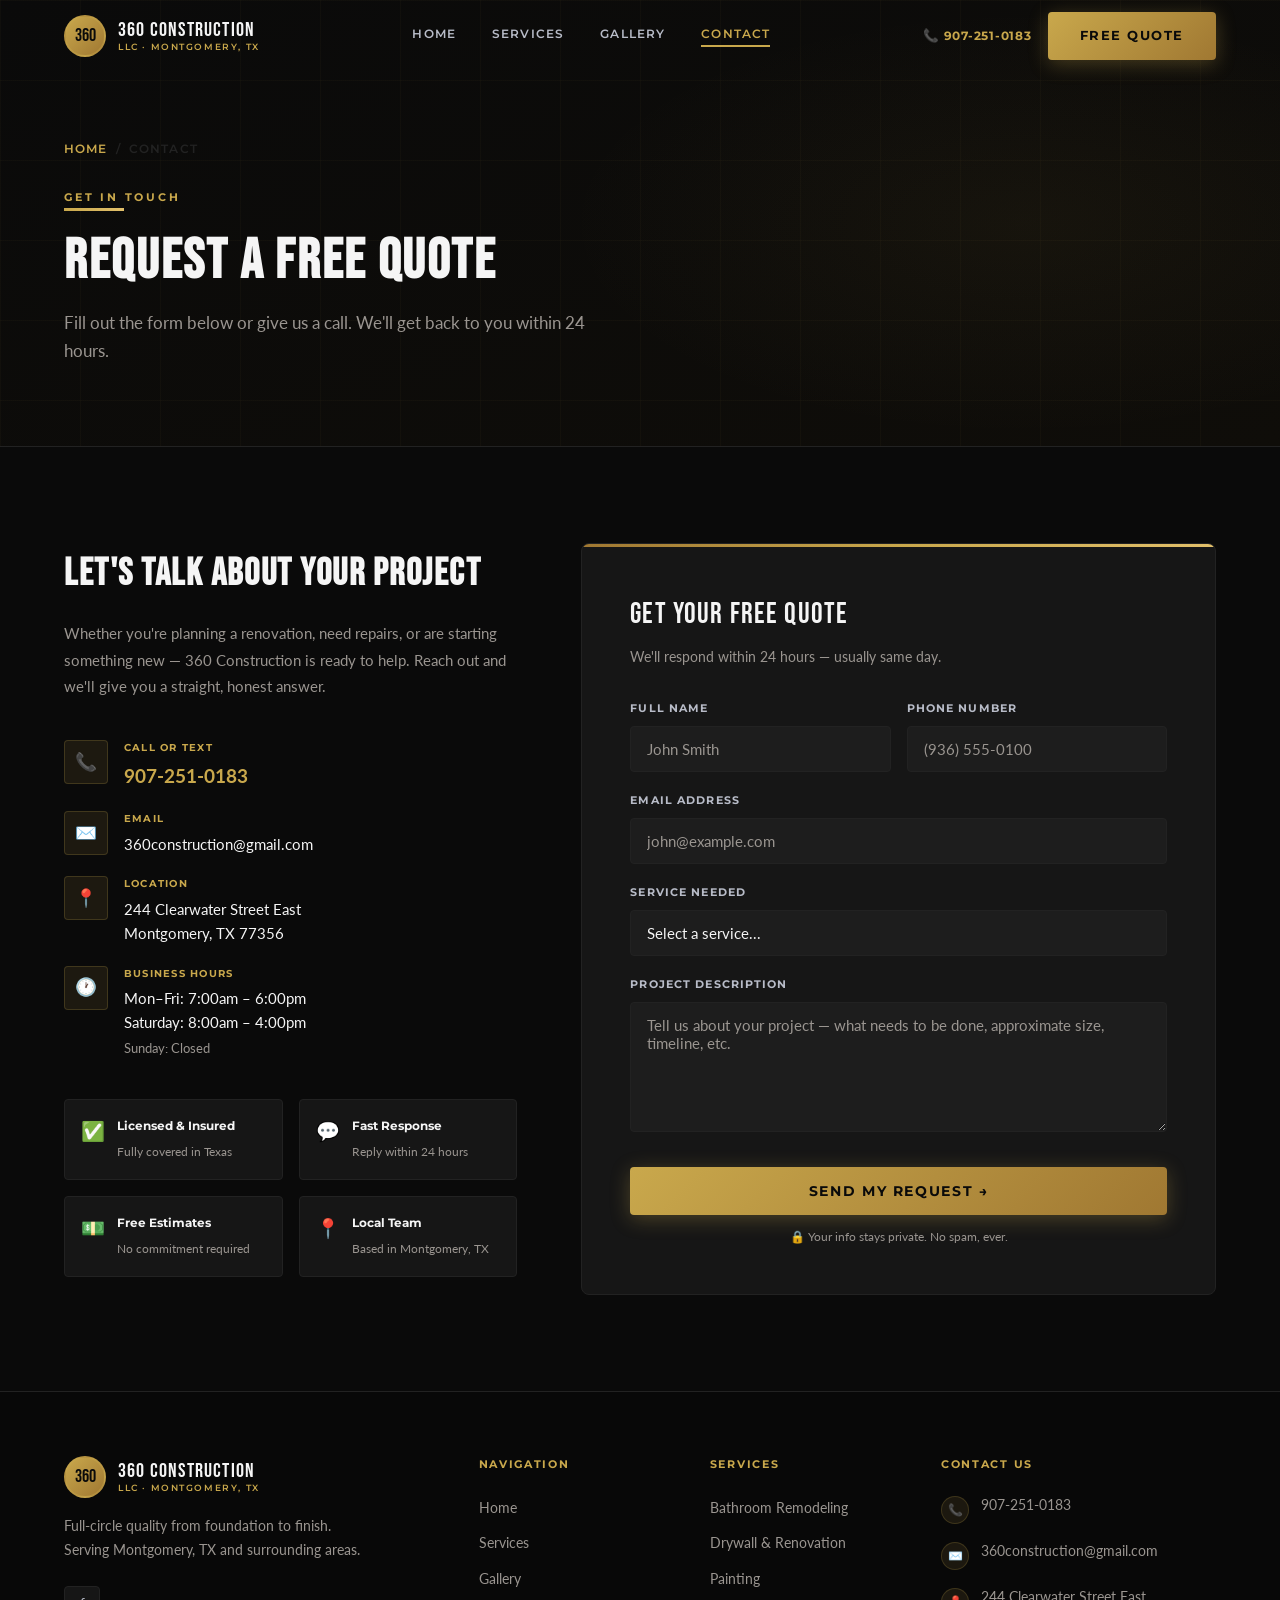
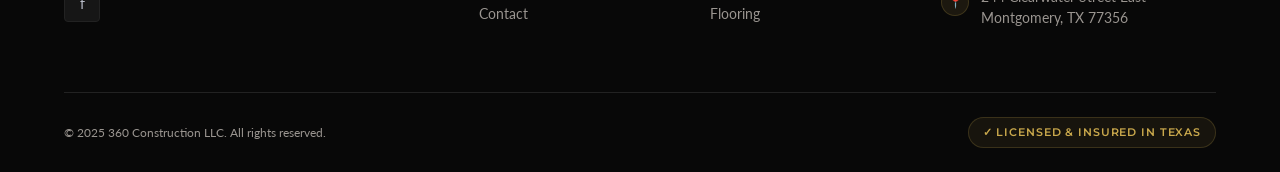
==== pages/contact.html @ 2703b0d5 "initial commit" ====
<!DOCTYPE html>
<html lang="en">
<head>
  <meta charset="UTF-8" />
  <meta name="viewport" content="width=device-width, initial-scale=1.0" />
  <title>Contact | 360 Construction LLC — Free Quote Montgomery, TX</title>
  <meta name="description" content="Get a free estimate from 360 Construction LLC. Call 907-251-0183 or submit a request online." />
  <link rel="stylesheet" href="../assets/css/styles.css" />
  <style>
    .contact-trust-grid {
      display: grid;
      grid-template-columns: repeat(2, 1fr);
      gap: 16px;
      margin-top: 40px;
    }
    .contact-trust-item {
      display: flex;
      align-items: flex-start;
      gap: 12px;
      background: var(--black-card);
      border: 1px solid var(--black-border);
      border-radius: var(--radius);
      padding: 16px;
    }
    .cti-icon { font-size: 1.2rem; flex-shrink: 0; }
    .cti-text strong {
      display: block;
      font-family: var(--font-heading);
      font-size: 0.75rem;
      font-weight: 700;
      color: var(--white);
      margin-bottom: 2px;
    }
    .cti-text span { font-size: 0.78rem; color: var(--text-muted); }
    @media (max-width: 600px) {
      .contact-trust-grid { grid-template-columns: 1fr; }
    }
  </style>
</head>
<body>

  <nav id="navbar">
    <div class="nav-inner">
      <a href="../index.html" class="nav-logo">
        <div class="logo-mark">360</div>
        <div class="logo-text">
          <span class="logo-name">360 Construction</span>
          <span class="logo-sub">LLC · Montgomery, TX</span>
        </div>
      </a>
      <div class="nav-links">
        <a href="../index.html">Home</a>
        <a href="services.html">Services</a>
        <a href="gallery.html">Gallery</a>
        <a href="contact.html" class="active">Contact</a>
      </div>
      <div class="nav-cta">
        <a href="tel:9072510183" class="nav-phone">📞 907-251-0183</a>
        <a href="contact.html" class="btn btn-primary">Free Quote</a>
      </div>
      <button class="hamburger" id="hamburger" aria-label="Menu" aria-expanded="false">
        <span></span><span></span><span></span>
      </button>
    </div>
  </nav>

  <div class="mobile-menu" id="mobile-menu">
    <a href="../index.html">Home</a>
    <a href="services.html">Services</a>
    <a href="gallery.html">Gallery</a>
    <a href="contact.html">Contact</a>
    <a href="tel:9072510183" class="btn btn-primary">📞 Call 907-251-0183</a>
    <a href="contact.html" class="btn btn-outline">Get a Free Quote</a>
  </div>

  <section class="page-hero">
    <div class="container">
      <div class="breadcrumb">
        <a href="../index.html">Home</a>
        <span>/</span>
        <span>Contact</span>
      </div>
      <span class="section-label">Get in Touch</span>
      <span class="accent-line"></span>
      <h1 class="section-title">Request a Free Quote</h1>
      <p class="section-subtitle">Fill out the form below or give us a call. We'll get back to you within 24 hours.</p>
    </div>
  </section>

  <section class="contact-section section-pad">
    <div class="container">
      <div class="contact-layout">

        <div class="contact-info fade-up">
          <h2>Let's Talk About Your Project</h2>
          <p>Whether you're planning a renovation, need repairs, or are starting something new — 360 Construction is ready to help. Reach out and we'll give you a straight, honest answer.</p>

          <div class="contact-details">
            <div class="contact-detail">
              <div class="cd-icon">📞</div>
              <div>
                <div class="cd-label">Call or Text</div>
                <div class="cd-value">
                  <a href="tel:9072510183" style="font-size:1.2rem; font-weight:700; color: var(--gold);">907-251-0183</a>
                </div>
              </div>
            </div>
            <div class="contact-detail">
              <div class="cd-icon">✉️</div>
              <div>
                <div class="cd-label">Email</div>
                <div class="cd-value">
                  <a href="mailto:360construction@gmail.com">360construction@gmail.com</a>
                </div>
              </div>
            </div>
            <div class="contact-detail">
              <div class="cd-icon">📍</div>
              <div>
                <div class="cd-label">Location</div>
                <div class="cd-value">244 Clearwater Street East<br>Montgomery, TX 77356</div>
              </div>
            </div>
            <div class="contact-detail">
              <div class="cd-icon">🕐</div>
              <div>
                <div class="cd-label">Business Hours</div>
                <div class="cd-value">
                  Mon–Fri: 7:00am – 6:00pm<br>
                  Saturday: 8:00am – 4:00pm<br>
                  <span style="color: var(--text-muted); font-size: 0.82rem;">Sunday: Closed</span>
                </div>
              </div>
            </div>
          </div>

          <div class="contact-trust-grid">
            <div class="contact-trust-item">
              <div class="cti-icon">✅</div>
              <div class="cti-text">
                <strong>Licensed &amp; Insured</strong>
                <span>Fully covered in Texas</span>
              </div>
            </div>
            <div class="contact-trust-item">
              <div class="cti-icon">💬</div>
              <div class="cti-text">
                <strong>Fast Response</strong>
                <span>Reply within 24 hours</span>
              </div>
            </div>
            <div class="contact-trust-item">
              <div class="cti-icon">💵</div>
              <div class="cti-text">
                <strong>Free Estimates</strong>
                <span>No commitment required</span>
              </div>
            </div>
            <div class="contact-trust-item">
              <div class="cti-icon">📍</div>
              <div class="cti-text">
                <strong>Local Team</strong>
                <span>Based in Montgomery, TX</span>
              </div>
            </div>
          </div>
        </div>

        <div class="contact-form-wrap fade-up">
          <div id="form-success" class="form-success">
            <div class="success-icon">✅</div>
            <h3>Message Received!</h3>
            <p>Thanks for reaching out. We will get back to you within 24 hours.</p>
            <div style="margin-top: 24px;">
              <a href="tel:9072510183" class="btn btn-primary">📞 Call Us Now</a>
            </div>
          </div>

          <form id="contact-form" novalidate>
            <input type="hidden" name="source" value="website" />
            <div class="form-title">Get Your Free Quote</div>
            <div class="form-subtitle">We'll respond within 24 hours — usually same day.</div>

            <div class="form-row">
              <div class="form-group">
                <label for="name">Full Name</label>
                <input type="text" id="name" name="name" placeholder="John Smith" required />
              </div>
              <div class="form-group">
                <label for="phone">Phone Number</label>
                <input type="tel" id="phone" name="phone" placeholder="(936) 555-0100" required />
              </div>
            </div>

            <div class="form-group">
              <label for="email">Email Address</label>
              <input type="email" id="email" name="email" placeholder="john@example.com" />
            </div>

            <div class="form-group">
              <label for="service">Service Needed</label>
              <select id="service" name="service" required>
                <option value="" disabled selected>Select a service...</option>
                <option value="Bathroom Remodeling">Bathroom Remodeling</option>
                <option value="Drywall & Renovation">Drywall &amp; Renovation</option>
                <option value="Painting">Painting</option>
                <option value="Flooring">Flooring</option>
                <option value="General Contracting">General Contracting</option>
                <option value="Other">Other / Not Sure</option>
              </select>
            </div>

            <div class="form-group">
              <label for="message">Project Description</label>
              <textarea id="message" name="message" placeholder="Tell us about your project — what needs to be done, approximate size, timeline, etc." required></textarea>
            </div>

            <button type="submit" class="btn btn-primary form-submit">
              Send My Request →
            </button>
            <div class="form-note">🔒 Your info stays private. No spam, ever.</div>
          </form>
        </div>

      </div>
    </div>
  </section>

  <footer>
    <div class="container">
      <div class="footer-grid">
        <div class="footer-brand">
          <a href="../index.html" class="nav-logo">
            <div class="logo-mark">360</div>
            <div class="logo-text">
              <span class="logo-name">360 Construction</span>
              <span class="logo-sub">LLC · Montgomery, TX</span>
            </div>
          </a>
          <p>Full-circle quality from foundation to finish. Serving Montgomery, TX and surrounding areas.</p>
          <div class="footer-social">
            <a href="https://facebook.com/360constructionllc" class="social-link" aria-label="Facebook" target="_blank" rel="noopener">f</a>
          </div>
        </div>
        <div class="footer-col">
          <h4>Navigation</h4>
          <ul>
            <li><a href="../index.html">Home</a></li>
            <li><a href="services.html">Services</a></li>
            <li><a href="gallery.html">Gallery</a></li>
            <li><a href="contact.html">Contact</a></li>
          </ul>
        </div>
        <div class="footer-col">
          <h4>Services</h4>
          <ul>
            <li><a href="services.html">Bathroom Remodeling</a></li>
            <li><a href="services.html">Drywall &amp; Renovation</a></li>
            <li><a href="services.html">Painting</a></li>
            <li><a href="services.html">Flooring</a></li>
          </ul>
        </div>
        <div class="footer-col">
          <h4>Contact Us</h4>
          <div class="footer-contact-item">
            <div class="fc-icon">📞</div>
            <a href="tel:9072510183">907-251-0183</a>
          </div>
          <div class="footer-contact-item">
            <div class="fc-icon">✉️</div>
            <a href="mailto:360construction@gmail.com">360construction@gmail.com</a>
          </div>
          <div class="footer-contact-item">
            <div class="fc-icon">📍</div>
            <span>244 Clearwater Street East<br>Montgomery, TX 77356</span>
          </div>
        </div>
      </div>
      <div class="footer-bottom">
        <p>© 2025 360 Construction LLC. All rights reserved.</p>
        <div class="footer-badge">✓ Licensed &amp; Insured in Texas</div>
      </div>
    </div>
  </footer>

  <script src="../assets/js/script.js"></script>
</body>
</html>
---- assets/css/styles.css ----
/* ============================================================
   360 CONSTRUCTION LLC — STYLESHEET
   Theme: Black | Gold | Silver | Premium Contractor
   ============================================================ */

@import url('https://fonts.googleapis.com/css2?family=Bebas+Neue&family=Montserrat:wght@300;400;500;600;700;800&family=Lato:wght@300;400;700&display=swap');

/* ── CSS Variables ─────────────────────────────────────────── */
:root {
  --black:       #0a0a0a;
  --black-soft:  #111111;
  --black-card:  #161616;
  --black-border:#222222;
  --gold:        #C9A84C;
  --gold-light:  #E2C06B;
  --gold-dark:   #A07832;
  --silver:      #B8BCC8;
  --silver-light:#D8DCE8;
  --silver-dark: #8A8E9A;
  --white:       #F5F5F5;
  --text-primary:#F0EDE8;
  --text-muted:  #9A9590;

  --font-display: 'Bebas Neue', sans-serif;
  --font-heading: 'Montserrat', sans-serif;
  --font-body:    'Lato', sans-serif;

  --radius:      4px;
  --radius-lg:   8px;
  --shadow-gold: 0 0 30px rgba(201,168,76,0.15);
  --transition:  0.3s ease;
  --max-width:   1200px;
}

/* ── Reset & Base ───────────────────────────────────────────── */
*, *::before, *::after { box-sizing: border-box; margin: 0; padding: 0; }

html { scroll-behavior: smooth; font-size: 16px; }

body {
  background: var(--black);
  color: var(--text-primary);
  font-family: var(--font-body);
  line-height: 1.6;
  overflow-x: hidden;
}

img { max-width: 100%; height: auto; display: block; }
a { color: var(--gold); text-decoration: none; transition: color var(--transition); }
a:hover { color: var(--gold-light); }
ul { list-style: none; }

.container {
  max-width: var(--max-width);
  margin: 0 auto;
  padding: 0 24px;
}

/* ── Gold Accent Line ───────────────────────────────────────── */
.accent-line {
  display: block;
  width: 60px;
  height: 3px;
  background: linear-gradient(90deg, var(--gold), var(--gold-light));
  margin-bottom: 20px;
}
.accent-line.center { margin-left: auto; margin-right: auto; }

/* ── Section Titles ─────────────────────────────────────────── */
.section-label {
  font-family: var(--font-heading);
  font-size: 0.7rem;
  font-weight: 700;
  letter-spacing: 0.25em;
  text-transform: uppercase;
  color: var(--gold);
  margin-bottom: 12px;
}

.section-title {
  font-family: var(--font-display);
  font-size: clamp(2rem, 5vw, 3.5rem);
  letter-spacing: 0.04em;
  line-height: 1.1;
  color: var(--white);
  margin-bottom: 16px;
}

.section-subtitle {
  font-family: var(--font-body);
  font-size: 1.05rem;
  color: var(--text-muted);
  max-width: 560px;
  line-height: 1.7;
}

.section-header {
  margin-bottom: 56px;
}
.section-header.centered { text-align: center; }
.section-header.centered .accent-line { margin-left: auto; margin-right: auto; }
.section-header.centered .section-subtitle { margin: 0 auto; }

/* ── Buttons ────────────────────────────────────────────────── */
.btn {
  display: inline-flex;
  align-items: center;
  gap: 8px;
  font-family: var(--font-heading);
  font-size: 0.8rem;
  font-weight: 700;
  letter-spacing: 0.12em;
  text-transform: uppercase;
  padding: 14px 32px;
  border: none;
  border-radius: var(--radius);
  cursor: pointer;
  transition: all var(--transition);
  white-space: nowrap;
}

.btn-primary {
  background: linear-gradient(135deg, var(--gold), var(--gold-dark));
  color: var(--black);
  box-shadow: 0 4px 20px rgba(201,168,76,0.3);
}
.btn-primary:hover {
  background: linear-gradient(135deg, var(--gold-light), var(--gold));
  color: var(--black);
  transform: translateY(-2px);
  box-shadow: 0 8px 30px rgba(201,168,76,0.45);
}

.btn-outline {
  background: transparent;
  color: var(--white);
  border: 1px solid rgba(255,255,255,0.25);
}
.btn-outline:hover {
  border-color: var(--gold);
  color: var(--gold);
  background: rgba(201,168,76,0.05);
}

.btn-ghost {
  background: transparent;
  color: var(--gold);
  border: 1px solid var(--gold);
  padding: 12px 28px;
}
.btn-ghost:hover {
  background: var(--gold);
  color: var(--black);
}

/* ── Navigation ─────────────────────────────────────────────── */
#navbar {
  position: fixed;
  top: 0; left: 0; right: 0;
  z-index: 1000;
  padding: 0;
  transition: background var(--transition), box-shadow var(--transition);
}

#navbar.scrolled {
  background: rgba(10,10,10,0.97);
  box-shadow: 0 2px 30px rgba(0,0,0,0.6);
  backdrop-filter: blur(10px);
}

.nav-inner {
  max-width: var(--max-width);
  margin: 0 auto;
  padding: 0 24px;
  height: 72px;
  display: flex;
  align-items: center;
  justify-content: space-between;
}

.nav-logo {
  display: flex;
  align-items: center;
  gap: 12px;
  text-decoration: none;
}

.logo-mark {
  width: 42px;
  height: 42px;
  border-radius: 50%;
  background: linear-gradient(135deg, var(--gold), var(--gold-dark));
  display: flex;
  align-items: center;
  justify-content: center;
  font-family: var(--font-display);
  font-size: 1.1rem;
  color: var(--black);
  letter-spacing: 0;
  flex-shrink: 0;
  border: 2px solid rgba(201,168,76,0.4);
}

.logo-text {
  display: flex;
  flex-direction: column;
  line-height: 1;
}

.logo-name {
  font-family: var(--font-display);
  font-size: 1.25rem;
  letter-spacing: 0.06em;
  color: var(--white);
}

.logo-sub {
  font-family: var(--font-heading);
  font-size: 0.55rem;
  font-weight: 600;
  letter-spacing: 0.18em;
  text-transform: uppercase;
  color: var(--gold);
  margin-top: 3px;
}

.nav-links {
  display: flex;
  align-items: center;
  gap: 36px;
}

.nav-links a {
  font-family: var(--font-heading);
  font-size: 0.72rem;
  font-weight: 600;
  letter-spacing: 0.1em;
  text-transform: uppercase;
  color: var(--silver);
  transition: color var(--transition);
  position: relative;
  padding-bottom: 4px;
}

.nav-links a::after {
  content: '';
  position: absolute;
  bottom: 0; left: 0;
  width: 0; height: 2px;
  background: var(--gold);
  transition: width var(--transition);
}

.nav-links a:hover,
.nav-links a.active {
  color: var(--gold);
}
.nav-links a:hover::after,
.nav-links a.active::after {
  width: 100%;
}

.nav-cta {
  display: flex;
  align-items: center;
  gap: 16px;
}

.nav-phone {
  font-family: var(--font-heading);
  font-size: 0.78rem;
  font-weight: 700;
  letter-spacing: 0.06em;
  color: var(--gold);
  display: flex;
  align-items: center;
  gap: 6px;
}

.hamburger {
  display: none;
  flex-direction: column;
  gap: 5px;
  cursor: pointer;
  padding: 8px;
  background: none;
  border: none;
}

.hamburger span {
  display: block;
  width: 24px;
  height: 2px;
  background: var(--white);
  transition: all var(--transition);
}

.mobile-menu {
  display: none;
  position: fixed;
  top: 72px; left: 0; right: 0;
  background: rgba(10,10,10,0.98);
  backdrop-filter: blur(20px);
  padding: 32px 24px;
  border-top: 1px solid var(--black-border);
  border-bottom: 1px solid var(--gold-dark);
  z-index: 999;
  flex-direction: column;
  gap: 24px;
}

.mobile-menu.open { display: flex; }

.mobile-menu a {
  font-family: var(--font-heading);
  font-size: 1rem;
  font-weight: 600;
  letter-spacing: 0.1em;
  text-transform: uppercase;
  color: var(--white);
  padding: 12px 0;
  border-bottom: 1px solid var(--black-border);
}

.mobile-menu a:hover { color: var(--gold); }

.mobile-menu .btn { width: 100%; justify-content: center; }

/* ── Hero ───────────────────────────────────────────────────── */
.hero {
  position: relative;
  min-height: 100vh;
  display: flex;
  align-items: center;
  overflow: hidden;
  background: var(--black);
}

.hero-bg {
  position: absolute;
  inset: 0;
  background:
    radial-gradient(ellipse 80% 60% at 70% 50%, rgba(201,168,76,0.06) 0%, transparent 60%),
    radial-gradient(ellipse 50% 80% at 0% 100%, rgba(184,188,200,0.04) 0%, transparent 50%),
    linear-gradient(160deg, #0a0a0a 0%, #111111 40%, #0e0c09 100%);
}

.hero-grid {
  position: absolute;
  inset: 0;
  background-image:
    linear-gradient(rgba(201,168,76,0.04) 1px, transparent 1px),
    linear-gradient(90deg, rgba(201,168,76,0.04) 1px, transparent 1px);
  background-size: 60px 60px;
  mask-image: radial-gradient(ellipse 80% 80% at 50% 50%, black 40%, transparent 100%);
}

.hero-content {
  position: relative;
  z-index: 2;
  max-width: var(--max-width);
  margin: 0 auto;
  padding: 120px 24px 80px;
  display: grid;
  grid-template-columns: 1fr 1fr;
  gap: 64px;
  align-items: center;
}

.hero-left { max-width: 600px; }

.hero-badge {
  display: inline-flex;
  align-items: center;
  gap: 8px;
  background: rgba(201,168,76,0.1);
  border: 1px solid rgba(201,168,76,0.3);
  border-radius: 100px;
  padding: 6px 16px;
  margin-bottom: 28px;
}

.hero-badge span {
  font-family: var(--font-heading);
  font-size: 0.68rem;
  font-weight: 700;
  letter-spacing: 0.15em;
  text-transform: uppercase;
  color: var(--gold);
}

.hero-badge .dot {
  width: 6px; height: 6px;
  border-radius: 50%;
  background: var(--gold);
  animation: pulse 2s infinite;
}

@keyframes pulse {
  0%, 100% { opacity: 1; transform: scale(1); }
  50%       { opacity: 0.5; transform: scale(0.8); }
}

.hero-headline {
  font-family: var(--font-display);
  font-size: clamp(3rem, 7vw, 5.5rem);
  line-height: 0.95;
  letter-spacing: 0.03em;
  color: var(--white);
  margin-bottom: 24px;
}

.hero-headline .gold { color: var(--gold); }
.hero-headline .outline {
  -webkit-text-stroke: 1px var(--silver-dark);
  color: transparent;
}

.hero-desc {
  font-size: 1.05rem;
  color: var(--text-muted);
  line-height: 1.75;
  margin-bottom: 40px;
  max-width: 480px;
}

.hero-actions {
  display: flex;
  gap: 16px;
  flex-wrap: wrap;
  margin-bottom: 56px;
}

.hero-stats {
  display: grid;
  grid-template-columns: repeat(3, 1fr);
  gap: 0;
  border: 1px solid var(--black-border);
  border-radius: var(--radius-lg);
  overflow: hidden;
}

.stat-item {
  padding: 20px 16px;
  text-align: center;
  border-right: 1px solid var(--black-border);
}
.stat-item:last-child { border-right: none; }

.stat-number {
  font-family: var(--font-display);
  font-size: 2rem;
  letter-spacing: 0.04em;
  color: var(--gold);
  line-height: 1;
}

.stat-label {
  font-family: var(--font-heading);
  font-size: 0.62rem;
  font-weight: 600;
  letter-spacing: 0.1em;
  text-transform: uppercase;
  color: var(--silver-dark);
  margin-top: 6px;
}

/* Hero right side — trust card */
.hero-right {
  display: flex;
  flex-direction: column;
  gap: 16px;
  animation: fadeInRight 0.9s ease 0.3s both;
}

@keyframes fadeInRight {
  from { opacity: 0; transform: translateX(30px); }
  to   { opacity: 1; transform: translateX(0); }
}

.trust-card {
  background: var(--black-card);
  border: 1px solid var(--black-border);
  border-radius: var(--radius-lg);
  padding: 32px;
  position: relative;
  overflow: hidden;
}

.trust-card::before {
  content: '';
  position: absolute;
  top: 0; left: 0; right: 0;
  height: 3px;
  background: linear-gradient(90deg, var(--gold-dark), var(--gold), var(--gold-light));
}

.trust-card-title {
  font-family: var(--font-display);
  font-size: 1.4rem;
  letter-spacing: 0.06em;
  color: var(--white);
  margin-bottom: 8px;
}

.trust-card-sub {
  font-size: 0.85rem;
  color: var(--text-muted);
  margin-bottom: 24px;
}

.trust-features {
  display: flex;
  flex-direction: column;
  gap: 14px;
}

.trust-feature {
  display: flex;
  align-items: center;
  gap: 12px;
  font-size: 0.9rem;
  color: var(--silver-light);
}

.trust-icon {
  width: 32px; height: 32px;
  border-radius: 50%;
  background: rgba(201,168,76,0.12);
  border: 1px solid rgba(201,168,76,0.25);
  display: flex;
  align-items: center;
  justify-content: center;
  font-size: 0.85rem;
  flex-shrink: 0;
}

.cta-card {
  background: linear-gradient(135deg, rgba(201,168,76,0.12), rgba(160,120,50,0.06));
  border: 1px solid rgba(201,168,76,0.3);
  border-radius: var(--radius-lg);
  padding: 28px 32px;
  display: flex;
  align-items: center;
  justify-content: space-between;
  gap: 16px;
}

.cta-card-text strong {
  font-family: var(--font-heading);
  font-size: 1rem;
  font-weight: 700;
  color: var(--white);
  display: block;
}

.cta-card-text span {
  font-size: 0.8rem;
  color: var(--text-muted);
}

.phone-link {
  font-family: var(--font-display);
  font-size: 1.6rem;
  letter-spacing: 0.04em;
  color: var(--gold);
  white-space: nowrap;
}

.phone-link:hover { color: var(--gold-light); }

/* ── Section Padding ─────────────────────────────────────────── */
.section-pad { padding: 96px 0; }
.section-pad-sm { padding: 64px 0; }

/* ── Services Section (Homepage) ─────────────────────────────── */
.services-preview {
  background: var(--black-soft);
}

.services-grid {
  display: grid;
  grid-template-columns: repeat(3, 1fr);
  gap: 2px;
}

.service-card {
  background: var(--black-card);
  padding: 36px 28px;
  border: 1px solid var(--black-border);
  transition: all var(--transition);
  position: relative;
  overflow: hidden;
}

.service-card::after {
  content: '';
  position: absolute;
  bottom: 0; left: 0;
  width: 0; height: 2px;
  background: linear-gradient(90deg, var(--gold), var(--gold-light));
  transition: width var(--transition);
}

.service-card:hover {
  background: #1a1a1a;
  transform: translateY(-4px);
  box-shadow: 0 12px 40px rgba(0,0,0,0.4), var(--shadow-gold);
  z-index: 1;
}

.service-card:hover::after { width: 100%; }

.service-icon {
  font-size: 2rem;
  margin-bottom: 16px;
}

.service-card h3 {
  font-family: var(--font-heading);
  font-size: 1rem;
  font-weight: 700;
  letter-spacing: 0.05em;
  text-transform: uppercase;
  color: var(--white);
  margin-bottom: 10px;
}

.service-card p {
  font-size: 0.88rem;
  color: var(--text-muted);
  line-height: 1.65;
}

.service-card .card-link {
  display: inline-flex;
  align-items: center;
  gap: 6px;
  font-family: var(--font-heading);
  font-size: 0.7rem;
  font-weight: 700;
  letter-spacing: 0.1em;
  text-transform: uppercase;
  color: var(--gold);
  margin-top: 20px;
  opacity: 0;
  transform: translateX(-8px);
  transition: all var(--transition);
}

.service-card:hover .card-link {
  opacity: 1;
  transform: translateX(0);
}

/* ── Before/After Gallery ────────────────────────────────────── */
.gallery-section { background: var(--black); }

.projects-grid {
  display: grid;
  grid-template-columns: repeat(3, 1fr);
  gap: 24px;
}

.project-card {
  background: var(--black-card);
  border: 1px solid var(--black-border);
  border-radius: var(--radius-lg);
  overflow: hidden;
  transition: transform var(--transition), box-shadow var(--transition);
}

.project-card:hover {
  transform: translateY(-6px);
  box-shadow: 0 20px 60px rgba(0,0,0,0.5), var(--shadow-gold);
}

.before-after {
  position: relative;
  aspect-ratio: 16/10;
  overflow: hidden;
  cursor: crosshair;
}

.before-after img {
  position: absolute;
  inset: 0;
  width: 100%; height: 100%;
  object-fit: cover;
  transition: opacity 0.4s ease;
}

.before-after img.after-img { opacity: 0; }
.before-after:hover img.after-img { opacity: 1; }
.before-after:hover img.before-img { opacity: 0; }

.photo-placeholder {
  position: absolute;
  inset: 0;
  display: flex;
  flex-direction: column;
  align-items: center;
  justify-content: center;
  gap: 12px;
}

.photo-placeholder.before-bg {
  background: linear-gradient(135deg, #1a1510, #2a2018);
}

.photo-placeholder.after-bg {
  background: linear-gradient(135deg, #0d1a10, #152812);
}

.photo-placeholder .ph-icon { font-size: 2.5rem; opacity: 0.4; }

.photo-placeholder .ph-label {
  font-family: var(--font-heading);
  font-size: 0.7rem;
  font-weight: 700;
  letter-spacing: 0.15em;
  text-transform: uppercase;
  color: var(--text-muted);
}

.ba-labels {
  position: absolute;
  top: 12px; left: 12px;
  display: flex;
  gap: 8px;
  z-index: 2;
}

.ba-label {
  font-family: var(--font-heading);
  font-size: 0.6rem;
  font-weight: 800;
  letter-spacing: 0.12em;
  text-transform: uppercase;
  padding: 4px 10px;
  border-radius: 3px;
}

.ba-label.before {
  background: rgba(255,80,50,0.85);
  color: white;
}

.ba-label.after {
  background: rgba(60,180,90,0.85);
  color: white;
  opacity: 0;
  transition: opacity 0.4s ease;
}

.before-after:hover .ba-label.before { opacity: 0; }
.before-after:hover .ba-label.after { opacity: 1; }

.hover-hint {
  position: absolute;
  bottom: 12px;
  left: 50%;
  transform: translateX(-50%);
  font-family: var(--font-heading);
  font-size: 0.6rem;
  font-weight: 600;
  letter-spacing: 0.1em;
  text-transform: uppercase;
  color: rgba(255,255,255,0.6);
  background: rgba(0,0,0,0.5);
  padding: 4px 12px;
  border-radius: 100px;
  white-space: nowrap;
}

.project-info {
  padding: 24px;
}

.project-cat {
  font-family: var(--font-heading);
  font-size: 0.62rem;
  font-weight: 700;
  letter-spacing: 0.15em;
  text-transform: uppercase;
  color: var(--gold);
  margin-bottom: 6px;
}

.project-info h3 {
  font-family: var(--font-heading);
  font-size: 1rem;
  font-weight: 700;
  color: var(--white);
  margin-bottom: 8px;
}

.project-info p {
  font-size: 0.83rem;
  color: var(--text-muted);
  line-height: 1.6;
}

/* ── Testimonials ────────────────────────────────────────────── */
.testimonials-section { background: var(--black-soft); }

.testimonials-grid {
  display: grid;
  grid-template-columns: repeat(2, 1fr);
  gap: 24px;
}

.testimonial-card {
  background: var(--black-card);
  border: 1px solid var(--black-border);
  border-radius: var(--radius-lg);
  padding: 36px;
  position: relative;
  transition: border-color var(--transition);
}

.testimonial-card:hover { border-color: rgba(201,168,76,0.3); }

.quote-mark {
  font-family: var(--font-display);
  font-size: 5rem;
  line-height: 1;
  color: var(--gold);
  opacity: 0.15;
  position: absolute;
  top: 12px; left: 24px;
  pointer-events: none;
}

.stars {
  display: flex;
  gap: 3px;
  margin-bottom: 16px;
}

.star { color: var(--gold); font-size: 0.9rem; }

.testimonial-text {
  font-size: 0.95rem;
  color: var(--silver-light);
  line-height: 1.75;
  margin-bottom: 24px;
  position: relative;
  z-index: 1;
}

.testimonial-author {
  display: flex;
  align-items: center;
  gap: 14px;
}

.author-avatar {
  width: 44px; height: 44px;
  border-radius: 50%;
  background: linear-gradient(135deg, var(--gold-dark), var(--gold));
  display: flex;
  align-items: center;
  justify-content: center;
  font-family: var(--font-display);
  font-size: 1rem;
  color: var(--black);
  flex-shrink: 0;
}

.author-name {
  font-family: var(--font-heading);
  font-size: 0.88rem;
  font-weight: 700;
  color: var(--white);
}

.author-detail {
  font-size: 0.75rem;
  color: var(--text-muted);
  margin-top: 2px;
}

/* ── Mid-Page CTA Banner ─────────────────────────────────────── */
.cta-banner {
  background: linear-gradient(135deg, var(--black-card) 0%, #161208 100%);
  border-top: 1px solid var(--black-border);
  border-bottom: 1px solid var(--black-border);
  position: relative;
  overflow: hidden;
}

.cta-banner::before {
  content: '';
  position: absolute;
  inset: 0;
  background: radial-gradient(ellipse 60% 100% at 80% 50%, rgba(201,168,76,0.08) 0%, transparent 70%);
}

.cta-banner-inner {
  position: relative;
  display: flex;
  align-items: center;
  justify-content: space-between;
  gap: 32px;
  flex-wrap: wrap;
}

.cta-banner-text h2 {
  font-family: var(--font-display);
  font-size: clamp(1.8rem, 4vw, 2.8rem);
  letter-spacing: 0.04em;
  color: var(--white);
  margin-bottom: 8px;
}

.cta-banner-text p {
  font-size: 0.95rem;
  color: var(--text-muted);
}

.cta-banner-actions {
  display: flex;
  align-items: center;
  gap: 16px;
  flex-wrap: wrap;
}

/* ── Footer ─────────────────────────────────────────────────── */
footer {
  background: #080808;
  border-top: 1px solid var(--black-border);
  padding: 64px 0 0;
}

.footer-grid {
  display: grid;
  grid-template-columns: 2fr 1fr 1fr 1.5fr;
  gap: 48px;
  margin-bottom: 48px;
}

.footer-brand p {
  font-size: 0.88rem;
  color: var(--text-muted);
  line-height: 1.7;
  margin: 16px 0 24px;
  max-width: 300px;
}

.footer-social {
  display: flex;
  gap: 12px;
}

.social-link {
  width: 36px; height: 36px;
  border-radius: var(--radius);
  background: var(--black-card);
  border: 1px solid var(--black-border);
  display: flex;
  align-items: center;
  justify-content: center;
  font-size: 0.9rem;
  color: var(--silver);
  transition: all var(--transition);
}

.social-link:hover {
  background: var(--gold);
  border-color: var(--gold);
  color: var(--black);
}

.footer-col h4 {
  font-family: var(--font-heading);
  font-size: 0.7rem;
  font-weight: 700;
  letter-spacing: 0.15em;
  text-transform: uppercase;
  color: var(--gold);
  margin-bottom: 20px;
}

.footer-col ul {
  display: flex;
  flex-direction: column;
  gap: 10px;
}

.footer-col ul li a {
  font-size: 0.88rem;
  color: var(--text-muted);
  transition: color var(--transition);
}

.footer-col ul li a:hover { color: var(--gold); }

.footer-contact-item {
  display: flex;
  align-items: flex-start;
  gap: 12px;
  margin-bottom: 16px;
}

.fc-icon {
  width: 28px; height: 28px;
  border-radius: 50%;
  background: rgba(201,168,76,0.1);
  border: 1px solid rgba(201,168,76,0.2);
  display: flex;
  align-items: center;
  justify-content: center;
  font-size: 0.75rem;
  flex-shrink: 0;
  margin-top: 2px;
}

.footer-contact-item a,
.footer-contact-item span {
  font-size: 0.88rem;
  color: var(--text-muted);
  line-height: 1.5;
}

.footer-contact-item a:hover { color: var(--gold); }

.footer-bottom {
  border-top: 1px solid var(--black-border);
  padding: 24px 0;
  display: flex;
  align-items: center;
  justify-content: space-between;
  gap: 16px;
  flex-wrap: wrap;
}

.footer-bottom p {
  font-size: 0.78rem;
  color: var(--text-muted);
}

.footer-badge {
  display: flex;
  align-items: center;
  gap: 8px;
  font-family: var(--font-heading);
  font-size: 0.68rem;
  font-weight: 600;
  letter-spacing: 0.08em;
  text-transform: uppercase;
  color: var(--gold);
  background: rgba(201,168,76,0.08);
  border: 1px solid rgba(201,168,76,0.2);
  padding: 6px 14px;
  border-radius: 100px;
}

/* ── Services Page ───────────────────────────────────────────── */
.page-hero {
  padding: 140px 0 80px;
  background: linear-gradient(160deg, var(--black) 0%, #0f0d09 100%);
  border-bottom: 1px solid var(--black-border);
  position: relative;
  overflow: hidden;
}

.page-hero::before {
  content: '';
  position: absolute;
  inset: 0;
  background:
    radial-gradient(ellipse 60% 80% at 80% 50%, rgba(201,168,76,0.05) 0%, transparent 60%),
    linear-gradient(rgba(201,168,76,0.03) 1px, transparent 1px),
    linear-gradient(90deg, rgba(201,168,76,0.03) 1px, transparent 1px);
  background-size: auto, 80px 80px, 80px 80px;
}

.page-hero .container { position: relative; }

.breadcrumb {
  display: flex;
  align-items: center;
  gap: 8px;
  margin-bottom: 24px;
  font-family: var(--font-heading);
  font-size: 0.72rem;
  font-weight: 600;
  letter-spacing: 0.1em;
  text-transform: uppercase;
  color: var(--text-muted);
}

.breadcrumb a { color: var(--gold); }
.breadcrumb span { color: var(--black-border); }

.services-full {
  background: var(--black);
}

.services-list {
  display: flex;
  flex-direction: column;
  gap: 2px;
}

.service-row {
  display: grid;
  grid-template-columns: 1fr 1fr;
  background: var(--black-card);
  border: 1px solid var(--black-border);
  border-radius: var(--radius-lg);
  overflow: hidden;
  margin-bottom: 24px;
  transition: box-shadow var(--transition);
}

.service-row:hover {
  box-shadow: 0 8px 40px rgba(0,0,0,0.3), var(--shadow-gold);
}

.service-row.reverse { direction: rtl; }
.service-row.reverse > * { direction: ltr; }

.service-img-wrap {
  aspect-ratio: 4/3;
  overflow: hidden;
  position: relative;
}

.service-img-placeholder {
  position: absolute;
  inset: 0;
  display: flex;
  flex-direction: column;
  align-items: center;
  justify-content: center;
  gap: 12px;
  background: linear-gradient(135deg, #0f0f0f, #1a1a12);
}

.service-img-placeholder .sip-icon { font-size: 3rem; opacity: 0.3; }

.service-img-placeholder .sip-text {
  font-family: var(--font-heading);
  font-size: 0.7rem;
  font-weight: 600;
  letter-spacing: 0.1em;
  text-transform: uppercase;
  color: var(--text-muted);
}

.service-body {
  padding: 48px 40px;
  display: flex;
  flex-direction: column;
  justify-content: center;
}

.service-body .service-icon { font-size: 2.5rem; margin-bottom: 16px; }

.service-body h2 {
  font-family: var(--font-display);
  font-size: 2rem;
  letter-spacing: 0.04em;
  color: var(--white);
  margin-bottom: 12px;
}

.service-body p {
  font-size: 0.95rem;
  color: var(--text-muted);
  line-height: 1.75;
  margin-bottom: 28px;
}

/* ── Gallery Page ────────────────────────────────────────────── */
.gallery-full { background: var(--black); }

.gallery-filter {
  display: flex;
  align-items: center;
  gap: 12px;
  margin-bottom: 48px;
  flex-wrap: wrap;
}

.filter-btn {
  font-family: var(--font-heading);
  font-size: 0.7rem;
  font-weight: 700;
  letter-spacing: 0.1em;
  text-transform: uppercase;
  padding: 9px 20px;
  border-radius: 100px;
  background: transparent;
  border: 1px solid var(--black-border);
  color: var(--text-muted);
  cursor: pointer;
  transition: all var(--transition);
}

.filter-btn:hover,
.filter-btn.active {
  background: rgba(201,168,76,0.1);
  border-color: var(--gold);
  color: var(--gold);
}

.gallery-grid {
  display: grid;
  grid-template-columns: repeat(3, 1fr);
  gap: 20px;
}

.gallery-item {
  background: var(--black-card);
  border: 1px solid var(--black-border);
  border-radius: var(--radius-lg);
  overflow: hidden;
  transition: transform var(--transition), box-shadow var(--transition);
}

.gallery-item:hover {
  transform: translateY(-4px);
  box-shadow: 0 16px 50px rgba(0,0,0,0.5), var(--shadow-gold);
}

.gallery-item .project-info { padding: 20px; }

/* ── Contact Page ────────────────────────────────────────────── */
.contact-section { background: var(--black); }

.contact-layout {
  display: grid;
  grid-template-columns: 1fr 1.4fr;
  gap: 64px;
  align-items: start;
}

.contact-info h2 {
  font-family: var(--font-display);
  font-size: 2.4rem;
  letter-spacing: 0.04em;
  color: var(--white);
  margin-bottom: 16px;
}

.contact-info > p {
  font-size: 0.95rem;
  color: var(--text-muted);
  line-height: 1.75;
  margin-bottom: 40px;
}

.contact-details {
  display: flex;
  flex-direction: column;
  gap: 20px;
  margin-bottom: 40px;
}

.contact-detail {
  display: flex;
  gap: 16px;
  align-items: flex-start;
}

.cd-icon {
  width: 44px; height: 44px;
  border-radius: var(--radius);
  background: rgba(201,168,76,0.1);
  border: 1px solid rgba(201,168,76,0.2);
  display: flex;
  align-items: center;
  justify-content: center;
  font-size: 1.1rem;
  flex-shrink: 0;
}

.cd-label {
  font-family: var(--font-heading);
  font-size: 0.65rem;
  font-weight: 700;
  letter-spacing: 0.12em;
  text-transform: uppercase;
  color: var(--gold);
  margin-bottom: 4px;
}

.cd-value {
  font-size: 0.95rem;
  color: var(--white);
}

.cd-value a { color: var(--white); }
.cd-value a:hover { color: var(--gold); }

.contact-form-wrap {
  background: var(--black-card);
  border: 1px solid var(--black-border);
  border-radius: var(--radius-lg);
  padding: 48px;
  position: relative;
  overflow: hidden;
}

.contact-form-wrap::before {
  content: '';
  position: absolute;
  top: 0; left: 0; right: 0;
  height: 3px;
  background: linear-gradient(90deg, var(--gold-dark), var(--gold), var(--gold-light));
}

.form-title {
  font-family: var(--font-display);
  font-size: 1.8rem;
  letter-spacing: 0.04em;
  color: var(--white);
  margin-bottom: 8px;
}

.form-subtitle {
  font-size: 0.88rem;
  color: var(--text-muted);
  margin-bottom: 32px;
}

.form-row {
  display: grid;
  grid-template-columns: 1fr 1fr;
  gap: 16px;
}

.form-group {
  margin-bottom: 20px;
}

.form-group label {
  display: block;
  font-family: var(--font-heading);
  font-size: 0.7rem;
  font-weight: 700;
  letter-spacing: 0.1em;
  text-transform: uppercase;
  color: var(--silver);
  margin-bottom: 8px;
}

.form-group input,
.form-group select,
.form-group textarea {
  width: 100%;
  background: rgba(255,255,255,0.03);
  border: 1px solid var(--black-border);
  border-radius: var(--radius);
  padding: 13px 16px;
  font-family: var(--font-body);
  font-size: 0.93rem;
  color: var(--white);
  transition: border-color var(--transition), box-shadow var(--transition);
  outline: none;
  appearance: none;
}

.form-group input:focus,
.form-group select:focus,
.form-group textarea:focus {
  border-color: var(--gold);
  box-shadow: 0 0 0 3px rgba(201,168,76,0.1);
}

.form-group input::placeholder,
.form-group textarea::placeholder {
  color: var(--text-muted);
}

.form-group select option { background: var(--black-card); }
.form-group textarea { resize: vertical; min-height: 130px; }

.form-submit {
  width: 100%;
  justify-content: center;
  margin-top: 8px;
  font-size: 0.85rem;
  padding: 16px;
}

.form-note {
  text-align: center;
  font-size: 0.75rem;
  color: var(--text-muted);
  margin-top: 12px;
}

/* Success / Error states */
.form-success {
  display: none;
  text-align: center;
  padding: 48px 32px;
}

.form-success .success-icon {
  font-size: 3rem;
  margin-bottom: 16px;
}

.form-success h3 {
  font-family: var(--font-display);
  font-size: 1.8rem;
  letter-spacing: 0.04em;
  color: var(--white);
  margin-bottom: 8px;
}

.form-success p {
  color: var(--text-muted);
  font-size: 0.92rem;
}

/* ── Responsive ──────────────────────────────────────────────── */
@media (max-width: 1024px) {
  .hero-content { grid-template-columns: 1fr; }
  .hero-right { display: none; }
  .services-grid { grid-template-columns: repeat(2, 1fr); }
  .projects-grid { grid-template-columns: repeat(2, 1fr); }
  .testimonials-grid { grid-template-columns: 1fr; }
  .footer-grid { grid-template-columns: 1fr 1fr; }
  .service-row { grid-template-columns: 1fr; }
  .service-row.reverse { direction: ltr; }
  .service-img-wrap { aspect-ratio: 16/7; }
  .gallery-grid { grid-template-columns: repeat(2, 1fr); }
  .contact-layout { grid-template-columns: 1fr; gap: 48px; }
}

@media (max-width: 768px) {
  .nav-links, .nav-cta .btn { display: none; }
  .hamburger { display: flex; }
  .services-grid { grid-template-columns: 1fr; }
  .projects-grid { grid-template-columns: 1fr; }
  .hero-stats { grid-template-columns: repeat(3, 1fr); }
  .form-row { grid-template-columns: 1fr; }
  .footer-grid { grid-template-columns: 1fr; gap: 32px; }
  .cta-banner-inner { flex-direction: column; text-align: center; }
  .gallery-grid { grid-template-columns: 1fr; }
  .contact-form-wrap { padding: 32px 24px; }
  .service-body { padding: 32px 24px; }
  .footer-bottom { flex-direction: column; text-align: center; }
}

/* ── Utility ─────────────────────────────────────────────────── */
.text-gold { color: var(--gold); }
.text-muted { color: var(--text-muted); }
.mt-8 { margin-top: 8px; }
.mt-16 { margin-top: 16px; }
.mt-32 { margin-top: 32px; }

/* ── Animations ─────────────────────────────────────────────── */
.fade-up {
  opacity: 0;
  transform: translateY(24px);
  transition: opacity 0.6s ease, transform 0.6s ease;
}
.fade-up.visible {
  opacity: 1;
  transform: translateY(0);
}

/* Page load animation */
@keyframes fadeIn {
  from { opacity: 0; transform: translateY(16px); }
  to   { opacity: 1; transform: translateY(0); }
}

.hero-left > * { animation: fadeIn 0.7s ease both; }
.hero-left > *:nth-child(1) { animation-delay: 0.1s; }
.hero-left > *:nth-child(2) { animation-delay: 0.2s; }
.hero-left > *:nth-child(3) { animation-delay: 0.3s; }
.hero-left > *:nth-child(4) { animation-delay: 0.4s; }
.hero-left > *:nth-child(5) { animation-delay: 0.5s; }

/* ── Gallery Section ── */
#gallery-container {
  display: grid;
  grid-template-columns: repeat(auto-fill, minmax(300px, 1fr));
  gap: 24px;
  margin-top: 32px;
}


.project-card {
  background: var(--black-card);
  border: 1px solid var(--black-border);
  border-radius: var(--radius-lg);
  overflow: hidden;
  transition: transform var(--transition), box-shadow var(--transition);
}


.project-card:hover {
  transform: translateY(-6px);
  box-shadow: 0 20px 60px rgba(0,0,0,0.5), var(--shadow-gold);
}


.project-info {
  padding: 16px;
}


.project-cat {
  font-family: var(--font-heading);
  font-size: 0.62rem;
  font-weight: 700;
  letter-spacing: 0.15em;
  text-transform: uppercase;
  color: var(--gold);
  margin-bottom: 6px;
}


.project-info h3 {
  font-family: var(--font-heading);
  font-size: 1rem;
  font-weight: 700;
  color: var(--white);
  margin-bottom: 8px;
}


.project-info p {
  font-size: 0.83rem;
  color: var(--text-muted);
  line-height: 1.6;
}
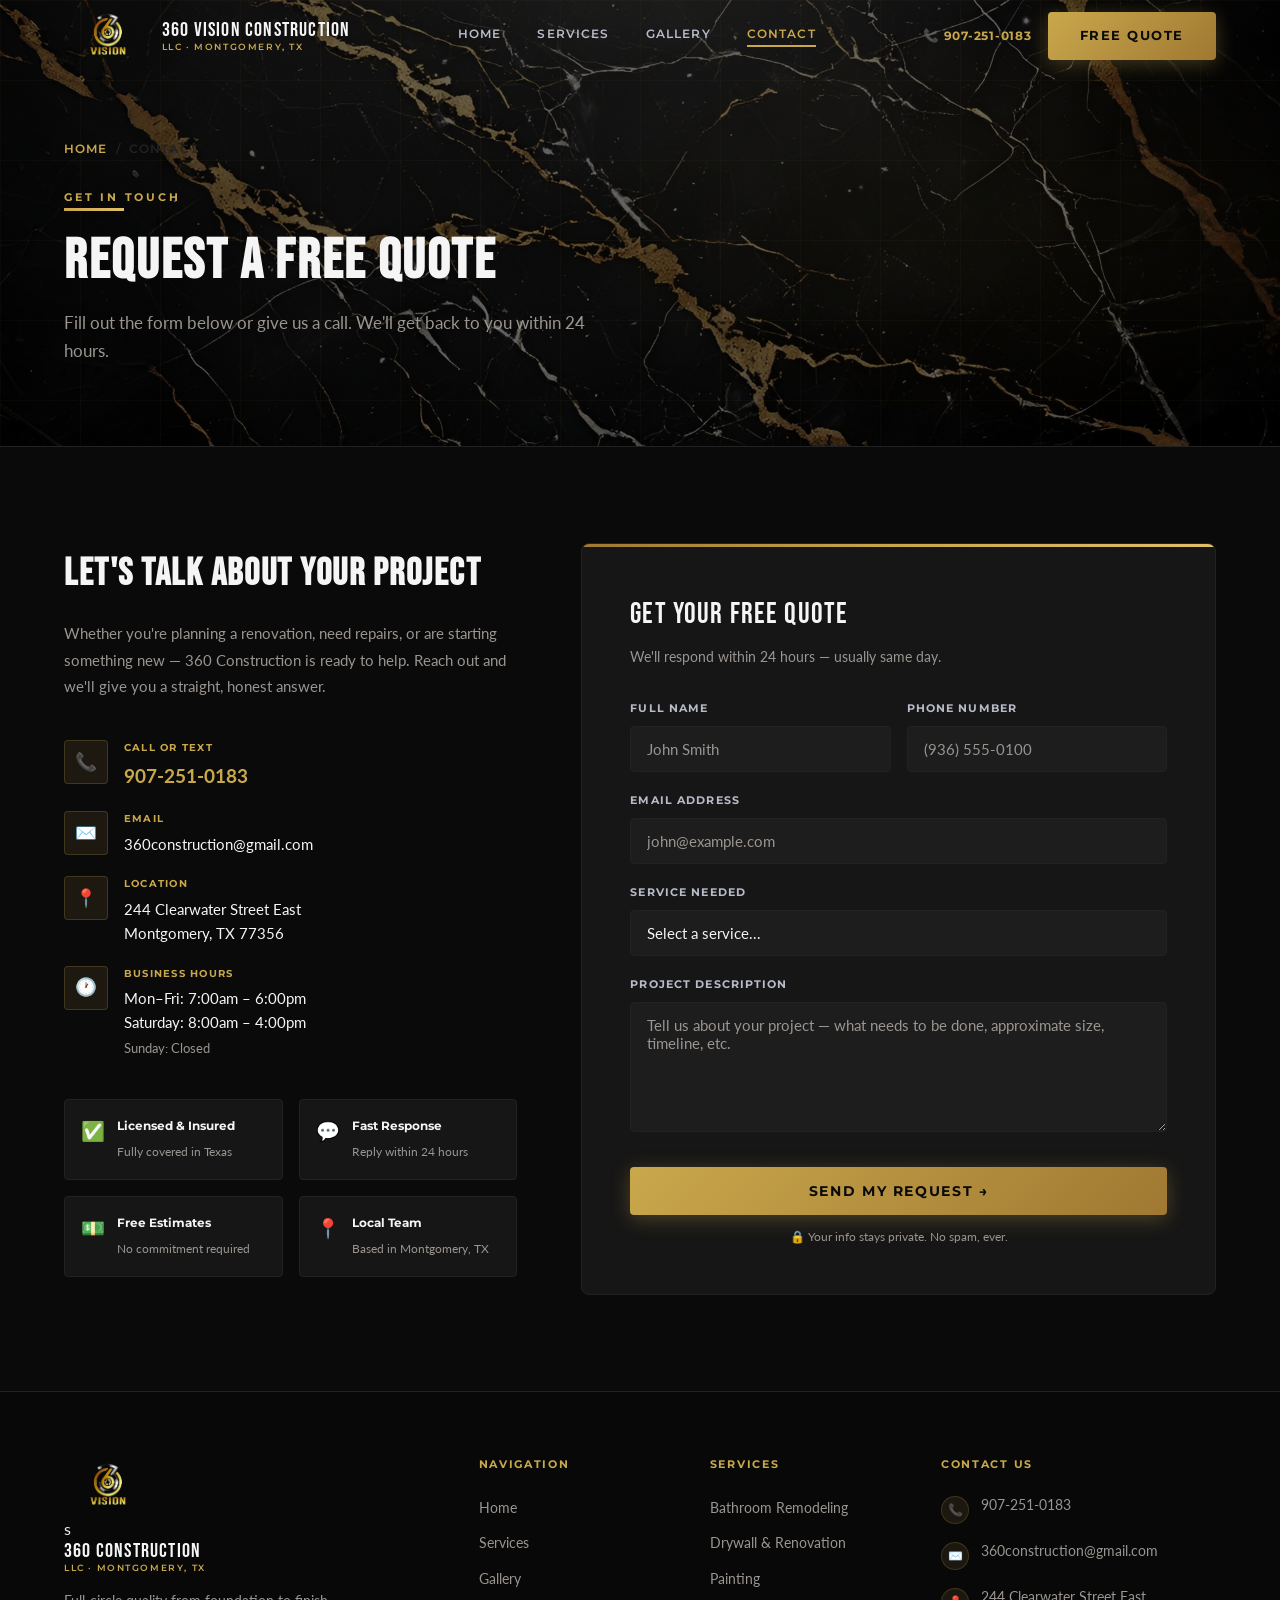
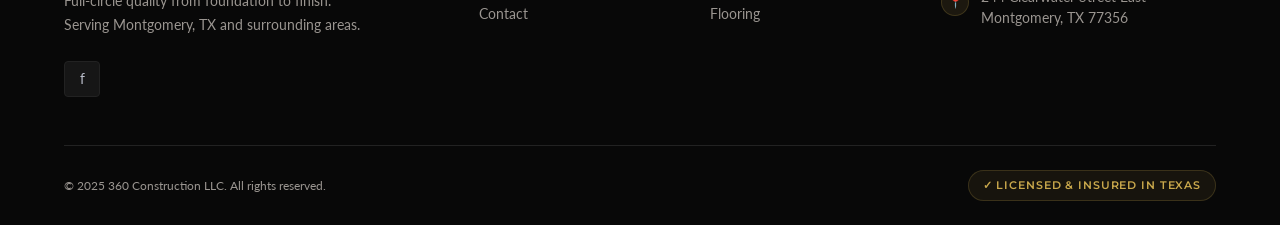
==== commit 3b2b0b7d: "website update  commit" ====
--- a/pages/contact.html
+++ b/pages/contact.html
@@ -1,10 +1,12 @@
 <!DOCTYPE html>
 <html lang="en">
+
 <head>
   <meta charset="UTF-8" />
   <meta name="viewport" content="width=device-width, initial-scale=1.0" />
   <title>Contact | 360 Construction LLC — Free Quote Montgomery, TX</title>
-  <meta name="description" content="Get a free estimate from 360 Construction LLC. Call 907-251-0183 or submit a request online." />
+  <meta name="description"
+    content="Get a free estimate from 360 Construction LLC. Call 907-251-0183 or submit a request online." />
   <link rel="stylesheet" href="../assets/css/styles.css" />
   <style>
     .contact-trust-grid {
@@ -13,6 +15,7 @@
       gap: 16px;
       margin-top: 40px;
     }
+
     .contact-trust-item {
       display: flex;
       align-items: flex-start;
@@ -22,7 +25,12 @@
       border-radius: var(--radius);
       padding: 16px;
     }
-    .cti-icon { font-size: 1.2rem; flex-shrink: 0; }
+
+    .cti-icon {
+      font-size: 1.2rem;
+      flex-shrink: 0;
+    }
+
     .cti-text strong {
       display: block;
       font-family: var(--font-heading);
@@ -31,20 +39,29 @@
       color: var(--white);
       margin-bottom: 2px;
     }
-    .cti-text span { font-size: 0.78rem; color: var(--text-muted); }
+
+    .cti-text span {
+      font-size: 0.78rem;
+      color: var(--text-muted);
+    }
+
     @media (max-width: 600px) {
-      .contact-trust-grid { grid-template-columns: 1fr; }
+      .contact-trust-grid {
+        grid-template-columns: 1fr;
+      }
     }
   </style>
 </head>
+
 <body>
 
   <nav id="navbar">
     <div class="nav-inner">
       <a href="../index.html" class="nav-logo">
-        <div class="logo-mark">360</div>
+        <img src="../assets/images/branding/IMG_4786.PNG" alt="360 Vision Construction LLC"
+          style="height:60px; width:auto;" />
         <div class="logo-text">
-          <span class="logo-name">360 Construction</span>
+          <span class="logo-name">360 Vision Construction</span>
           <span class="logo-sub">LLC · Montgomery, TX</span>
         </div>
       </a>
@@ -93,7 +110,8 @@
 
         <div class="contact-info fade-up">
           <h2>Let's Talk About Your Project</h2>
-          <p>Whether you're planning a renovation, need repairs, or are starting something new — 360 Construction is ready to help. Reach out and we'll give you a straight, honest answer.</p>
+          <p>Whether you're planning a renovation, need repairs, or are starting something new — 360 Construction is
+            ready to help. Reach out and we'll give you a straight, honest answer.</p>
 
           <div class="contact-details">
             <div class="contact-detail">
@@ -101,7 +119,8 @@
               <div>
                 <div class="cd-label">Call or Text</div>
                 <div class="cd-value">
-                  <a href="tel:9072510183" style="font-size:1.2rem; font-weight:700; color: var(--gold);">907-251-0183</a>
+                  <a href="tel:9072510183"
+                    style="font-size:1.2rem; font-weight:700; color: var(--gold);">907-251-0183</a>
                 </div>
               </div>
             </div>
@@ -212,7 +231,9 @@
 
             <div class="form-group">
               <label for="message">Project Description</label>
-              <textarea id="message" name="message" placeholder="Tell us about your project — what needs to be done, approximate size, timeline, etc." required></textarea>
+              <textarea id="message" name="message"
+                placeholder="Tell us about your project — what needs to be done, approximate size, timeline, etc."
+                required></textarea>
             </div>
 
             <button type="submit" class="btn btn-primary form-submit">
@@ -230,16 +251,17 @@
     <div class="container">
       <div class="footer-grid">
         <div class="footer-brand">
-          <a href="../index.html" class="nav-logo">
-            <div class="logo-mark">360</div>
-            <div class="logo-text">
-              <span class="logo-name">360 Construction</span>
-              <span class="logo-sub">LLC · Montgomery, TX</span>
-            </div>
+          <img src="../assets/images/branding/IMG_4786.PNG" alt="360 Vision Construction LLC"
+            style="height:60px; width:auto;" />s
+          <div class="logo-text">
+            <span class="logo-name">360 Construction</span>
+            <span class="logo-sub">LLC · Montgomery, TX</span>
+          </div>
           </a>
           <p>Full-circle quality from foundation to finish. Serving Montgomery, TX and surrounding areas.</p>
           <div class="footer-social">
-            <a href="https://facebook.com/360constructionllc" class="social-link" aria-label="Facebook" target="_blank" rel="noopener">f</a>
+            <a href="https://facebook.com/360constructionllc" class="social-link" aria-label="Facebook" target="_blank"
+              rel="noopener">f</a>
           </div>
         </div>
         <div class="footer-col">
@@ -285,4 +307,5 @@
 
   <script src="../assets/js/script.js"></script>
 </body>
-</html>
+
+</html>
--- a/assets/css/styles.css
+++ b/assets/css/styles.css
@@ -328,13 +328,17 @@
 
 /* ── Hero ───────────────────────────────────────────────────── */
 .hero {
-  position: relative;
-  min-height: 100vh;
-  display: flex;
-  align-items: center;
-  overflow: hidden;
-  background: var(--black);
-}
+  background-image: url('../images/branding/blackmarble.png');
+  background-size: cover;
+  background-position: center;
+  background-color: no-repeat;
+  
+  height: 80vh;
+  width: auto;
+  display: flex;
+  align-items: center;
+}
+
 
 .hero-bg {
   position: absolute;
@@ -362,9 +366,10 @@
   margin: 0 auto;
   padding: 120px 24px 80px;
   display: grid;
-  grid-template-columns: 1fr 1fr;
-  gap: 64px;
-  align-items: center;
+  flex-direction: column;
+  gap: 24px;
+  align-items: center;
+  text-align: center;
 }
 
 .hero-left { max-width: 600px; }
@@ -402,26 +407,46 @@
 }
 
 .hero-headline {
-  font-family: var(--font-display);
-  font-size: clamp(3rem, 7vw, 5.5rem);
-  line-height: 0.95;
-  letter-spacing: 0.03em;
-  color: var(--white);
-  margin-bottom: 24px;
+  display: flex;
+  align-items: center;
+  justify-content: center;
+  gap: 15px;
+  flex-wrap: wrap;
+  text-align: center;
+  font-size: 2.5rem;
+    -webkit-text-stroke: 1px black;
+}
+
+.hero-logo {
+  height: 80px;
+  width: auto;
 }
 
 .hero-headline .gold { color: var(--gold); }
-.hero-headline .outline {
-  -webkit-text-stroke: 1px var(--silver-dark);
+.hero-headline .outline {color: var(--black) }
+.outlined-text {
+  color: white;
+  -webkit-text-stroke: 2px black;
+  position: relative;
+}
+
+.outlined-text:before {
+  content: attr(data-text);
+  position: absolute;
+  top: 0;
+   left: 0;
   color: transparent;
+  -webkit-text-stroke: 2px rgb(7, 7, 7);
 }
 
 .hero-desc {
-  font-size: 1.05rem;
-  color: var(--text-muted);
+  font-size: 1.30rem;
+  color: var(--white);
   line-height: 1.75;
   margin-bottom: 40px;
   max-width: 480px;
+    -webkit-text-stroke: .5px black;
+  text-shadow: 1px 1px 2px rgba(0,0,0,0.8);
 }
 
 .hero-actions {
@@ -1059,7 +1084,7 @@
 /* ── Services Page ───────────────────────────────────────────── */
 .page-hero {
   padding: 140px 0 80px;
-  background: linear-gradient(160deg, var(--black) 0%, #0f0d09 100%);
+  background: linear-gradient(rgba(0,0,0,0.6), rgba(0,0,0,0.6)), url('../images/branding/blackmarble.png') center/cover no-repeat;
   border-bottom: 1px solid var(--black-border);
   position: relative;
   overflow: hidden;
@@ -1231,6 +1256,9 @@
 /* ── Contact Page ────────────────────────────────────────────── */
 .contact-section { background: var(--black); }
 
+.contact-hero {
+  background: linear-gradient(rgba(0,0,0,0.6), rgba(0,0,0,0.6)), url('/images/branding/contact.jpg') center/cover no-repeat;
+}
 .contact-layout {
   display: grid;
   grid-template-columns: 1fr 1.4fr;
